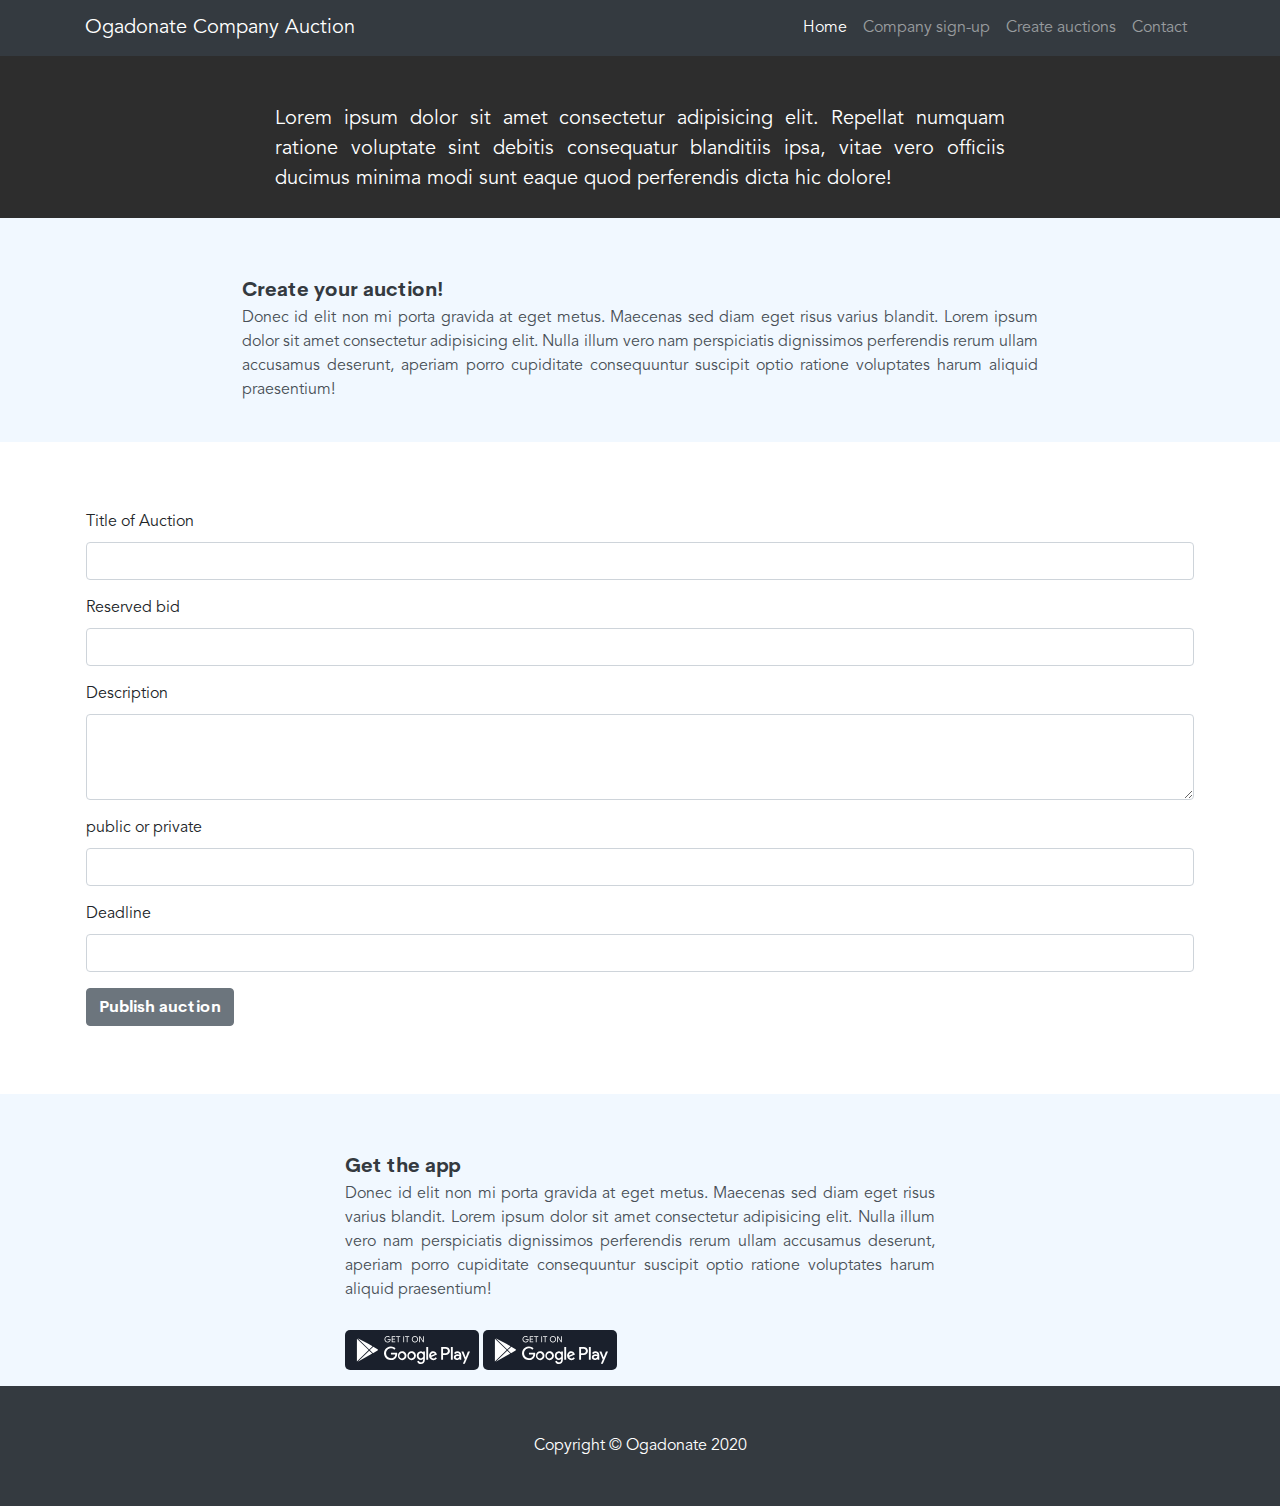
==== auction.html @ 83b0bf4d "Clean up" ====
<!DOCTYPE html>
<html lang="en">

<head>

  <meta charset="utf-8">
  <meta name="viewport" content="width=device-width, initial-scale=1, shrink-to-fit=no">
  <meta name="description" content="">
  <meta name="author" content="">

  <title>Ogadonate company auction</title>

  <!-- Bootstrap core CSS -->
  <link href="vendor/bootstrap/css/bootstrap.min.css" rel="stylesheet">

  <!-- Custom styles for this template -->
  <link href="css/shop-homepage.css" rel="stylesheet">
  <link href="css/profileimage.css" rel="stylesheet">
  <style>
    @font-face {
     font-family: all;
     src: url("fonts/Cerebri\ Sans\ Bold.woff")format('woff');
   }
   
   @font-face {
     font-family: alli;
     src: url("fonts/AvenirLTStd-Book.woff")format('woff2');
   }
   
   * {
     font-family: alli;
   }
   .wbold{font-family: all;}
   </style>
</head>

<body>

  <!-- Navigation -->
  <nav class="navbar navbar-expand-lg navbar-dark bg-dark fixed-top">
    <div class="container">
      <a class="navbar-brand" href="#">Ogadonate Company Auction</a>
      <button class="navbar-toggler" type="button" data-toggle="collapse" data-target="#navbarResponsive" aria-controls="navbarResponsive" aria-expanded="false" aria-label="Toggle navigation">
        <span class="navbar-toggler-icon"></span>
      </button>
      <div class="collapse navbar-collapse" id="navbarResponsive">
        <ul class="navbar-nav ml-auto">
          <li class="nav-item active">
            <a class="nav-link" href="#">Home
              <span class="sr-only">(current)</span>
            </a>
          </li>
          <li class="nav-item">
            <a class="nav-link" href="profile.html">Company sign-up</a>
          </li>
          <li class="nav-item">
            <a class="nav-link" href="#">Create auctions</a>
          </li>
          <li class="nav-item">
            <a class="nav-link" href="#">Contact</a>
          </li>
        </ul>
      </div>
    </div>
  </nav>
  <div class="intro py-8 position-relative text-white" style="background: #2d2d2d;">
    <div class="intro-content">
      <div class="container">
        <div class="row">
          <div class="col-md-8 mx-auto mt-5">
            <p class="lead mb-4 text-justify">Lorem ipsum dolor sit amet consectetur adipisicing elit. Repellat numquam ratione voluptate sint debitis consequatur blanditiis ipsa, vitae vero officiis ducimus minima modi sunt eaque quod perferendis dicta hic dolore!</p>
          </div><!-- /.col-md-6 -->
        </div>
      </div>
    </div>
  </div>
  <div class="col-md-12" style="padding-right: 0px;padding-left:0px; border-radius:0px !important">
    <div class="list-group">
      <a href="#" class="list-group-item list-group-item-action flex-column align-items-start" style="background:#f1f8ff;border:0px;border-radius:0px !important">
        <div class="mt-5 d-flex w-100 justify-content-between col-md-8 mx-auto">
          <h5 class="mb-1 wbold text-dark">
             Create your auction!
          </h5>
        </div>
        <p class="mb-1 col-md-8 mx-auto text-justify">Donec id elit non mi porta gravida at eget metus. Maecenas sed diam eget risus varius blandit. Lorem ipsum dolor sit amet consectetur adipisicing elit. Nulla illum vero nam perspiciatis dignissimos perferendis rerum ullam accusamus deserunt, aperiam porro cupiditate consequuntur suscipit optio ratione voluptates harum aliquid praesentium!<br><br>
        </p>
      </a>
    </div>
</div>
  <div class="container mt-5">
    <div class="card mb-2 border-5 pt-2 active pb-0 px-3" style="border:0px; border-bottom: 0px;border-radius:10px">
        <div class="card-footer bg-white px-0" style="border-top:0px !important">
            <div class="row">
                <div class="col-md-12" style="padding-right: 0px;padding-left:0px; border-radius:0px !important">
          
            <form action="" method="" class="mb-5">
              <div class="form-group">
                <label for="my-input">Title of Auction</label>
                <input id="my-input" class="form-control" type="text" name="title">
              </div>
              <div class="form-group">
                <label for="my-input">Reserved bid</label>
                <input id="my-input" class="form-control" type="text" name="reserved">
              </div>
              <div class="form-group">
                <label for="my-input">Description</label>
                <textarea id="my-input" class="form-control" rows="3" name="description"></textarea>
              </div>
              <div class="form-group">
                <label for="my-input">public or private</label>
                <input id="my-input" class="form-control" type="text" name="status">
              </div>
              <div class="form-group">
                <label for="my-input">Deadline</label>
                <input id="my-input" class="form-control" type="text" name="deadline">
              </div>
              <button type="submit" class="btn btn-secondary btn-large wbold">Publish auction</button>
            </form>
            </div>
            </div>
            </div>
            </div>
            </div>

            <!-- start footer-->
            <div class="col-md-12" style="padding-right: 0px;padding-left:0px; border-radius:0px !important">
              <div class="list-group">
                <a href="#" class="list-group-item list-group-item-action flex-column align-items-start" style="background:#f1f8ff;border:0px;border-radius:0px !important">
                  <div class="mt-5 d-flex w-100 justify-content-between col-md-6 mx-auto">
                    <h5 class="mb-1 wbold text-dark">
                       Get the app
                    </h5>
                  </div>
                  <p class="mb-1 col-md-6 mx-auto text-justify">Donec id elit non mi porta gravida at eget metus. Maecenas sed diam eget risus varius blandit. Lorem ipsum dolor sit amet consectetur adipisicing elit. Nulla illum vero nam perspiciatis dignissimos perferendis rerum ullam accusamus deserunt, aperiam porro cupiditate consequuntur suscipit optio ratione voluptates harum aliquid praesentium!<br><br>
                    <img src="images/googleplay.svg" class="mt-1"/>
                    <img src="images/googleplay.svg" class="mt-1"/>
                  </p>
                </a>
              </div>
          </div>
          <footer class="py-5 bg-dark">
            <div class="container">
              <p class="m-0 text-center text-white">Copyright &copy; Ogadonate 2020</p>
            </div>
            <!-- /.container -->
          </footer>
        
          <!-- Bootstrap core JavaScript -->
          <script src="vendor/jquery/jquery.min.js"></script>
          <script src="vendor/bootstrap/js/bootstrap.bundle.min.js"></script>
        
        </body>
        
        </html>
        
            </body>
            </html>
---- css/shop-homepage.css ----
/*!
 * Start Bootstrap - Shop Homepage (https://startbootstrap.com/templates/shop-homepage)
 * Copyright 2013-2020 Start Bootstrap
 * Licensed under MIT (https://github.com/StartBootstrap/startbootstrap-shop-homepage/blob/master/LICENSE)
 */
body {
  padding-top: 56px;
}
---- css/profileimage.css ----
.image_outer_container {
  margin-top: auto;
  margin-bottom: auto;
  border-radius: 50%;
  position: relative;
}

.image_inner_container {
  border-radius: 50%;
  padding: 5px;
  background: #833ab4;
  background: -webkit-linear-gradient(to bottom, #fcb045, #fd1d1d, #833ab4);
  background: linear-gradient(to bottom, #fcb045, #fd1d1d, #833ab4);
}
.image_inner_coantainer img {
  height: 60px;
  width: 60px;
  border-radius: 50%;
  border: 5px solid white;
}

.image_outer_container .green_icon {
  background-color: #4cd137;
  position: absolute;
  right: 10px;
  bottom: -0.05px;
  height: 20px;
  width: 20px;
  border: 3px solid whitesmoke;
  border-radius: 50%;
}
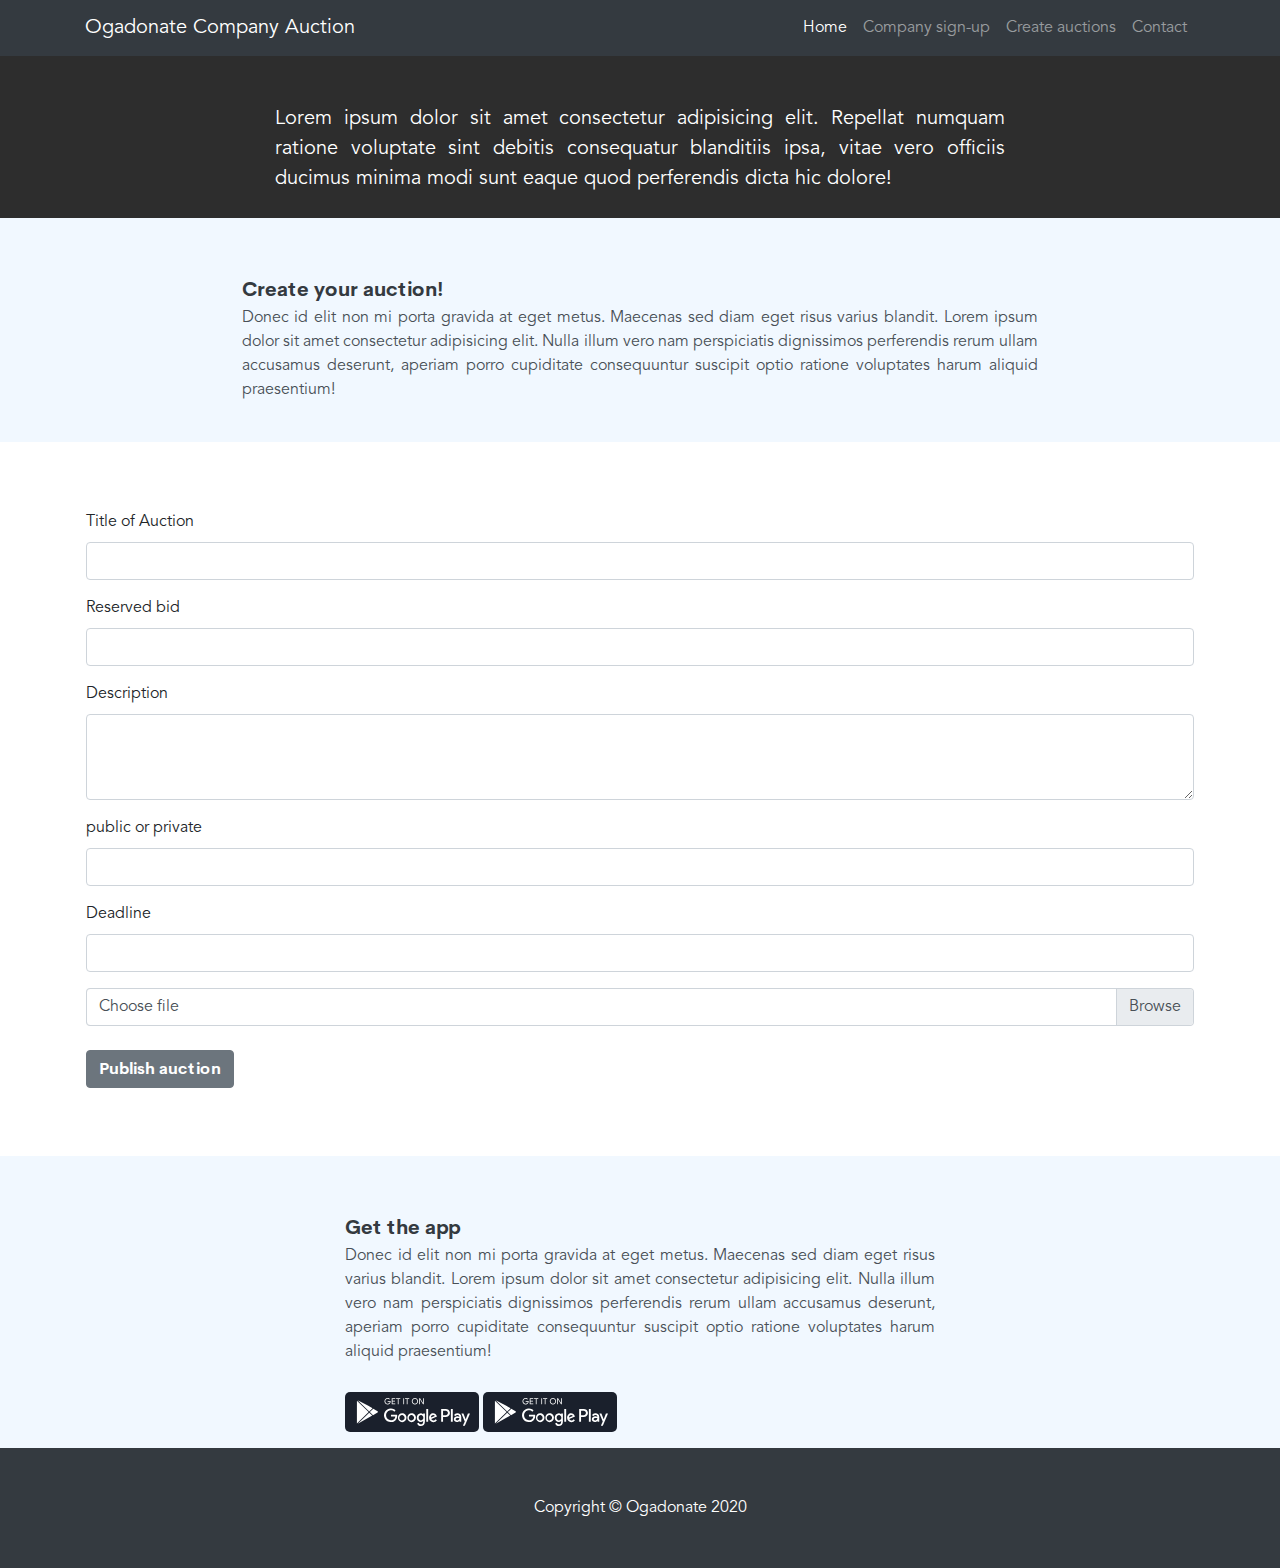
==== commit 7c997eb8: "add new pages and refactor existing ones" ====
--- a/auction.html
+++ b/auction.html
@@ -114,6 +114,10 @@
                 <label for="my-input">Deadline</label>
                 <input id="my-input" class="form-control" type="text" name="deadline">
               </div>
+              <div class="custom-file mb-4">
+                <input type="file" class="form-control" id="customFile">
+                <label class="custom-file-label" for="customFile">Choose file</label>
+              </div>
               <button type="submit" class="btn btn-secondary btn-large wbold">Publish auction</button>
             </form>
             </div>
